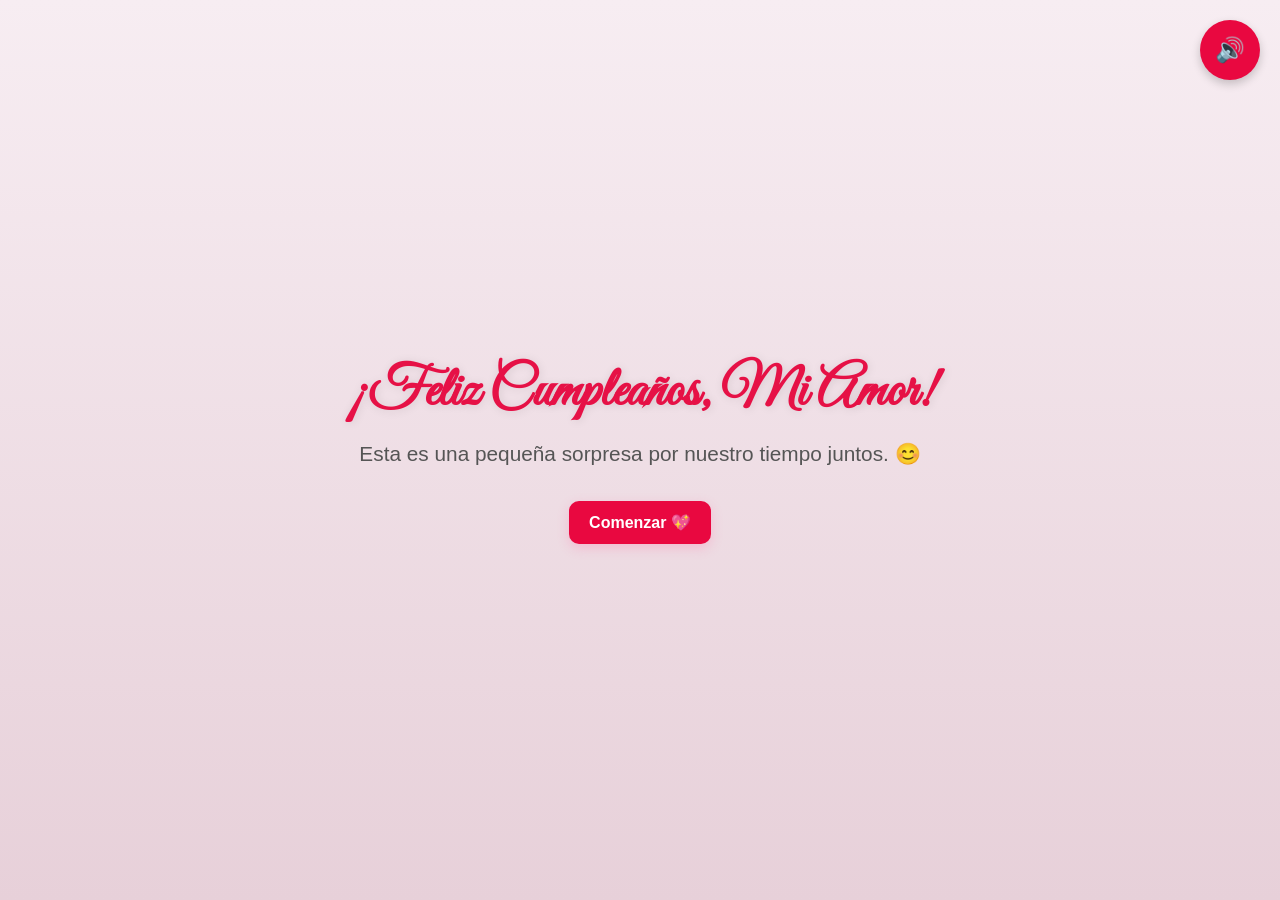
==== index.html @ 78c42988 "Add files via upload" ====
<!DOCTYPE html>
<html lang="es">
<head>
    <meta charset="UTF-8">
    <meta name="viewport" content="width=device-width, initial-scale=1.0">
    <title>Mi Amor Bello ❤️🎂</title>
    
    <link href="https://fonts.googleapis.com/css2?family=Great+Vibes&display=swap" rel="stylesheet">
    <link rel="stylesheet" href="style.css">
</head>

<body>
    
    <div class="screen-wrap">

        <section class="screen active" id="screen-bienvenida">
            <h1>¡Feliz Cumpleaños, Mi Amor!</h1>
            <p>Esta es una pequeña sorpresa por nuestro tiempo juntos. 😊</p>
            <button class="btn nextScreen" data-target="screen-video">Comenzar 💖</button> 
        </section>

        <section class="screen" id="screen-video">
            <h2>Amo nuestro tiempo juntos😘</h2>
            <video id="videoSorpresa" controls>
                <source src="video/Videocumple.mp4" type="video/mp4">
                Tu navegador no soporta video.
            </video>
            <button class="btn nextScreen" data-target="screen-collage">Siguiente 💌</button>
        </section>

        <section class="screen" id="screen-collage">
            <div id="collageContainer"></div>
            <div id="collageText">Te amo mucho ❤️</div>

            <div id="collageControls">
                <button class="btn" id="prevCollage">⬅</button>
                <button class="btn" id="nextCollage">➡</button>
            </div>

            <button class="btn nextScreen" data-target="screen-carta">Siguiente 💖</button>
        </section>

        <section class="screen" id="screen-carta">
            <h2 id="carta-titulo">Para Mi Amor</h2> 
            <div id="carta-corazon">💖✨</div> 
            <div id="carta-contenido">
                <p><strong>Mi amor, Hermoso...</strong></p>
                <p>Hoy es tu día especial y quiero</p>
                <p>que sepas lo mucho que significas para mí.</p>
                <p>Cada día a tu lado es un regalo, y tu sonrisa ilumina mi mundo. Eres mi compañero, mi mejor amigo, y el amor de mi vida.</p>
                <p>Espero que este día esté lleno de alegría y momentos inolvidables. Gracias por cada risa, cada aventura y cada instante que hemos compartido.</p>
                <p>Te amo con todo mi corazón, Mi Amor ❤️ ¡Feliz Cumpleaños!</p>
                <p>Con todo mi amor, Tu BB Hermosa 💕</p>
            </div>
            <button class="btn nextScreen" data-target="screen-ruleta">Siguiente 🎁</button>
        </section>

        <section class="screen" id="screen-ruleta">
            <h2>🎡 Ruleta del Amor</h2>
            <canvas id="ruleta" width="300" height="300"></canvas>
            <div id="resultadoRuleta"></div>
            <button class="btn" id="girarRuleta">Girar Ruleta</button>
            <button class="btn nextScreen" data-target="screen-cuponera">Siguiente</button>
        </section>

        <section class="screen" id="screen-cuponera">
            <h2>🎀 ¡Escoje el que mas te guste!</h2>
            <div id="cupones"></div>
            <button class="btn nextScreen" data-target="screen-bienvenida">Volver al inicio</button>
        </section>

    </div>

    <button id="toggleMusic" class="btn music-btn">🔊</button>

    <audio id="bgMusicElement" loop>
        <source src="music/Amor Completo (Letra).mp3" type="audio/mp3">
        Tu navegador no soporta el audio.
    </audio>

    <script src="script.js"></script>
</body>
</html>
---- style.css ----
:root {
   --bg: #FDF4FF;
  --accent: #e61146;
  --muted: #5E5A80;
  --card: #E2D9FF;
}

/* 🔧 Reset */
* {
  margin: 0;
  padding: 0;
  box-sizing: border-box;
}

html, body {
  height: 100%;
  width: 100%;
  font-family: 'Inter', sans-serif;
  background: var(--bg);
  overflow: hidden;
}

/* 📱 Contenedor principal */
.screen-wrap {
  position: relative;
  width: 100%;
  height: 100vh;
}

/* 🪟 Pantallas (secciones) - CORREGIDO */
.screen {
  position: absolute;
  inset: 0;
  display: flex;
  flex-direction: column;
  align-items: center;
  justify-content: center;
  padding: 20px;
  text-align: center;
  transition: opacity 0.5s ease, transform 0.5s ease;
  opacity: 0;
  transform: scale(0.95);
  pointer-events: none;
  visibility: hidden;
}

.screen.active {
  opacity: 1;
  transform: scale(1);
  pointer-events: auto;
  visibility: visible;
}

/* 💖 Botones generales */
.btn {
  padding: 12px 20px;
  margin-top: 15px;
  border-radius: 10px;
  border: none;
  background: #e90840;
  color: #fff;
  cursor: pointer;
  font-weight: 600;
  font-size: 1em;
  box-shadow: 0 4px 12px rgba(255, 111, 165, 0.3);
  transition: transform 0.2s, box-shadow 0.2s;
}

.btn:hover {
  transform: translateY(-2px);
  box-shadow: 0 6px 14px rgba(255, 111, 165, 0.4);
}

/* --- Estilo del Botón de Música Fijo --- */
.music-btn {
    position: fixed;
    top: 20px;
    right: 20px;
    padding: 15px;
    border-radius: 50%;
    font-size: 1.5em;
    line-height: 1;
    z-index: 9999;
    box-shadow: 0 4px 10px rgba(0, 0, 0, 0.2);
    margin-top: 0;
    transition: all 0.3s ease;
    width: 60px;
    height: 60px;
    display: flex;
    align-items: center;
    justify-content: center;
}

.music-btn:hover {
    transform: scale(1.1);
}

/* 🎀 BIENVENIDA */
#screen-bienvenida {
  background: linear-gradient(180deg, #f7edf2 0%, #e7d0d9 100%);
}

#screen-bienvenida h1 {
  font-family: 'Great Vibes', cursive;
  font-size: 3.5em;
  color: var(--accent);
  text-shadow: 1px 1px 10px rgba(0, 0, 0, 0.1);
  margin-bottom: 15px;
}

#screen-bienvenida p {
  font-size: 1.3em;
  color: #555;
  max-width: 80%;
  margin-bottom: 20px;
}

/* 🎥 VIDEO */
#screen-video {
  background: var(--bg);
}

#screen-video video {
  width: 90vw;
  max-width: 700px;
  max-height: 60vh;
  border-radius: 15px;
  box-shadow: 0 10px 25px rgba(0, 0, 0, 0.1);
  margin-bottom: 20px;
}

#screen-video h2 {
    font-size: 3em;
    color: #b1032e;
    margin-bottom: 20px;
    font-family: 'Great Vibes', cursive;
}

/* 🌸 COLLAGE */
#screen-collage {
  position: relative;
  width: 100%;
  height: 100vh;
  overflow: hidden;
  display: flex;
  flex-direction: column;
  align-items: center;
  justify-content: center;
  background: var(--bg);
  padding: 20px;
}

#collageContainer {
  flex-grow: 1;
  width: 90%;
  max-width: 600px;
  max-height: 60vh;
  background-size: contain;
  background-repeat: no-repeat;
  background-position: center;
  transition: background-image 0.8s ease;
  border-radius: 15px;
  box-shadow: 0 10px 30px rgba(0, 0, 0, 0.1);
  margin: 20px 0;
}

#collageText {
  text-align: center;
  width: 100%;
  font-family: 'Great Vibes', cursive;
  font-size: 2.5em;
  color: var(--accent);
  text-shadow: 0 0 10px rgba(255, 192, 203, 0.6);
  opacity: 0;
  transform: translateY(30px);
  transition: opacity 1s ease, transform 1s ease;
  margin: 15px 0;
}

#collageText.show {
  opacity: 1;
  transform: translateY(0);
}

#collageControls {
  display: flex;
  justify-content: center;
  gap: 30px;
  margin: 15px 0;
}

#collageControls .btn {
  background: #b1032e;
  border-radius: 25px;
  padding: 10px 20px;
  font-size: 1.2em;
  margin-top: 0;
}

/* 💌 CARTA */
#screen-carta {
  display: flex;
  flex-direction: column;
  align-items: center;
  justify-content: center;
  height: 100vh;
  background: var(--bg); 
  text-align: center;
  overflow: hidden;
  padding: 20px;
}

#carta-titulo {
  font-family: 'Great Vibes', cursive;
  font-size: 3em;
  color: #8B0000;
  margin-bottom: 15px;
  text-shadow: 1px 1px 5px rgba(0,0,0,0.1);
}

#carta-corazon {
  font-size: 2.5em;
  margin-bottom: 20px;
}

#carta-contenido { 
  width: 90%;
  max-width: 600px;
  max-height: 60vh;
  background: #fff;
  padding: 25px;
  border-radius: 20px;
  box-shadow: 0 8px 25px rgba(255, 92, 138, 0.2);
  font-family: 'Great Vibes', cursive;
  font-size: 1.5em;
  color: #050404;
  position: relative;
  z-index: 2;
  margin-bottom: 20px; 
  overflow-y: auto;
  text-align: center;
}

#carta-contenido p {
    margin-bottom: 10px;
}

#carta-contenido p:last-child {
    margin-bottom: 0;
}

/* 🎡 RULETA */
#screen-ruleta {
    display: flex;
    flex-direction: column;
    justify-content: center;
    align-items: center;
    height: 100vh;
    overflow: hidden;
    background: var(--bg);
    z-index: 1;
}

#screen-ruleta h2 {
    font-size: 3em;
    color: #b1032e;
    margin-bottom: 20px;
    font-family: 'Great Vibes', cursive;
    z-index: 2;
    position: relative;
}

#ruleta {
    width: 350px !important;
    height: 350px !important;
    max-width: 90vw;
    max-height: 50vh;
    background: #ffffff !important;
    border: 5px solid #830808 !important;
    border-radius: 50%;
    margin: 25px auto;
    box-shadow: 0 10px 30px rgba(0, 0, 0, 0.5);
    z-index: 999;
    position: relative;
    display: block !important;
    visibility: visible !important;
    opacity: 1 !important;
}

#resultadoRuleta {
    min-height: 40px;
    margin: 10px 0;
    font-size: 1.2em;
    color: #b1032e;
    z-index: 2;
}

#girarRuleta {
    z-index: 2;
    position: relative;
}

/* Animación del confeti */
.confetti {
    position: absolute;
    width: 10px;
    height: 10px;
    border-radius: 50%;
    pointer-events: none;
    z-index: 9;
    animation: fall linear forwards;
}

@keyframes fall {
    0% { transform: translateY(0) rotate(0deg); opacity: 1; }
    100% { transform: translateY(100vh) rotate(720deg); opacity: 0; }
}

/* Notificación de premio */
.prize-notification {
    font-family: 'Great Vibes', cursive;
    text-align: center;
}

/* 🎀 CUPONERA */
#screen-cuponera {
    display: flex;
    flex-direction: column;
    align-items: center;
    justify-content: center;
    background: var(--bg);
    overflow-y: auto;
    padding: 40px 20px;
}

#screen-cuponera h2 {
    font-size: 3em;
    color: #b1032e;
    margin-bottom: 30px;
    font-family: 'Great Vibes', cursive;
}

#cupones {
    display: flex;
    flex-wrap: wrap;
    justify-content: center;
    gap: 30px;
    padding: 20px;
    max-width: 90%;
    margin-bottom: 20px;
}

.cupon {
    width: 200px;
    height: 100px;
    background: #FFEDF0;
    color: #b1032e;
    border: 3px solid #b1032e;
    display: flex;
    align-items: center;
    justify-content: center;
    padding: 10px 20px;
    text-align: center;
    font-size: 1em;
    font-weight: bold;
    cursor: pointer;
    position: relative;
    overflow: hidden;
    border-radius: 10px;
    outline: 2px dashed #ffb3c6;
    outline-offset: -7px; 
    box-shadow: 0 5px 15px rgba(0, 0, 0, 0.2);
    transition: transform 0.3s, box-shadow 0.3s;
}

.cupon:hover {
    transform: scale(1.05);
    box-shadow: 0 8px 20px rgba(0, 0, 0, 0.3);
}

.cupon::before {
    content: '';
    position: absolute;
    width: 20px;
    height: 20px;
    top: 50%;
    left: -10px;
    transform: translateY(-50%);
    border-radius: 50%;
    background: var(--bg);
    border: 3px solid #b1032e;
    z-index: 10;
}

.cupon::after {
    content: '';
    position: absolute;
    width: 20px;
    height: 20px;
    top: 50%;
    right: -10px;
    transform: translateY(-50%);
    border-radius: 50%;
    background: var(--bg);
    border: 3px solid #b1032e;
    z-index: 10;
}

/* 📱 Media Queries */
@media (max-width: 768px) {
  #screen-bienvenida h1 {
    font-size: 2.5em;
  }

  #screen-bienvenida p {
    font-size: 1.1em;
  }

  #collageText {
    font-size: 1.8em;
  }

  #carta-titulo {
      font-size: 2.5em;
  }
  
  #carta-contenido {
    font-size: 1.2em;
    padding: 20px;
    max-height: 65vh;
  }

  #ruleta {
    width: 280px;
    height: 280px;
  }

  #screen-ruleta h2,
  #screen-cuponera h2 {
    font-size: 2em;
  }

  .cupon {
    width: 150px;
    height: 90px;
    font-size: 0.9em;
  }
}

@media (max-width: 480px) {
    #carta-titulo {
        font-size: 2em;
    }
    
    #carta-corazon {
        font-size: 2em;
    }
    
    #carta-contenido {
        font-size: 1em;
        padding: 15px;
    }

    .cupon {
        width: 130px;
        height: 80px;
        font-size: 0.85em;
    }
    
    #ruleta {
        width: 250px;
        height: 250px;
    }
}
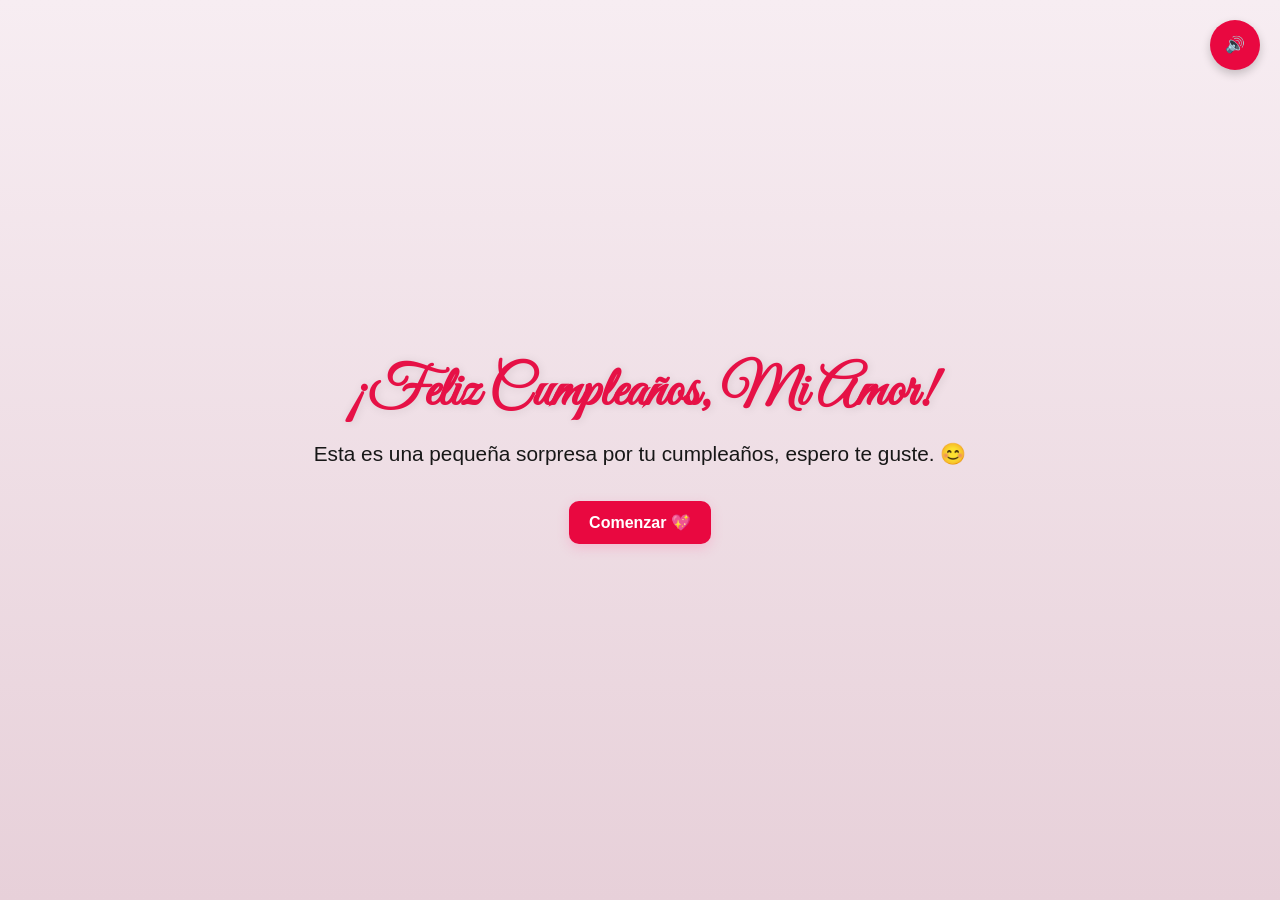
==== commit b891199c: "Add files via upload" ====
--- a/index.html
+++ b/index.html
@@ -15,7 +15,7 @@
 
         <section class="screen active" id="screen-bienvenida">
             <h1>¡Feliz Cumpleaños, Mi Amor!</h1>
-            <p>Esta es una pequeña sorpresa por nuestro tiempo juntos. 😊</p>
+            <p>Esta es una pequeña sorpresa por tu cumpleaños, espero te guste. 😊</p>
             <button class="btn nextScreen" data-target="screen-video">Comenzar 💖</button> 
         </section>
 
@@ -55,13 +55,14 @@
             <button class="btn nextScreen" data-target="screen-ruleta">Siguiente 🎁</button>
         </section>
 
-        <section class="screen" id="screen-ruleta">
-            <h2>🎡 Ruleta del Amor</h2>
-            <canvas id="ruleta" width="300" height="300"></canvas>
-            <div id="resultadoRuleta"></div>
-            <button class="btn" id="girarRuleta">Girar Ruleta</button>
-            <button class="btn nextScreen" data-target="screen-cuponera">Siguiente</button>
-        </section>
+       <section class="screen" id="screen-ruleta">
+    <h2>🎡 Ruleta del Amor</h2>
+    <canvas id="ruleta" width="300" height="300"></canvas>
+    <div id="ruleta-puntero"></div> 
+    <div id="resultadoRuleta"></div>
+    <button class="btn" id="girarRuleta">Girar Ruleta</button>
+    <button class="btn nextScreen" data-target="screen-cuponera">Siguiente</button>
+</section>
 
         <section class="screen" id="screen-cuponera">
             <h2>🎀 ¡Escoje el que mas te guste!</h2>
--- a/style.css
+++ b/style.css
@@ -78,14 +78,14 @@
     right: 20px;
     padding: 15px;
     border-radius: 50%;
-    font-size: 1.5em;
+    font-size: 1em;
     line-height: 1;
     z-index: 9999;
     box-shadow: 0 4px 10px rgba(0, 0, 0, 0.2);
     margin-top: 0;
     transition: all 0.3s ease;
-    width: 60px;
-    height: 60px;
+    width: 50px;
+    height: 50px;
     display: flex;
     align-items: center;
     justify-content: center;
@@ -110,7 +110,7 @@
 
 #screen-bienvenida p {
   font-size: 1.3em;
-  color: #555;
+  color: #171717;
   max-width: 80%;
   margin-bottom: 20px;
 }
@@ -121,7 +121,7 @@
 }
 
 #screen-video video {
-  width: 90vw;
+  width: 50vw;
   max-width: 700px;
   max-height: 60vh;
   border-radius: 15px;
@@ -130,7 +130,7 @@
 }
 
 #screen-video h2 {
-    font-size: 3em;
+    font-size: 2em;
     color: #b1032e;
     margin-bottom: 20px;
     font-family: 'Great Vibes', cursive;
@@ -154,14 +154,14 @@
   flex-grow: 1;
   width: 90%;
   max-width: 600px;
-  max-height: 60vh;
+  max-height: 50vh;
   background-size: contain;
   background-repeat: no-repeat;
   background-position: center;
   transition: background-image 0.8s ease;
   border-radius: 15px;
   box-shadow: 0 10px 30px rgba(0, 0, 0, 0.1);
-  margin: 20px 0;
+  margin: 15px 0;
 }
 
 #collageText {
@@ -174,7 +174,7 @@
   opacity: 0;
   transform: translateY(30px);
   transition: opacity 1s ease, transform 1s ease;
-  margin: 15px 0;
+  margin: 1px 0;
 }
 
 #collageText.show {
@@ -214,13 +214,13 @@
   font-family: 'Great Vibes', cursive;
   font-size: 3em;
   color: #8B0000;
-  margin-bottom: 15px;
+  margin-bottom: 1px;
   text-shadow: 1px 1px 5px rgba(0,0,0,0.1);
 }
 
 #carta-corazon {
-  font-size: 2.5em;
-  margin-bottom: 20px;
+  font-size: 2em;
+  margin-bottom: 10px;
 }
 
 #carta-contenido { 
@@ -264,7 +264,7 @@
 #screen-ruleta h2 {
     font-size: 3em;
     color: #b1032e;
-    margin-bottom: 20px;
+    margin-bottom: 10px;
     font-family: 'Great Vibes', cursive;
     z-index: 2;
     position: relative;
@@ -278,8 +278,8 @@
     background: #ffffff !important;
     border: 5px solid #830808 !important;
     border-radius: 50%;
-    margin: 25px auto;
-    box-shadow: 0 10px 30px rgba(0, 0, 0, 0.5);
+    margin: 10px;
+    box-shadow: 0 1px 20px rgba(0, 0, 0, 0.5);
     z-index: 999;
     position: relative;
     display: block !important;
@@ -293,6 +293,23 @@
     font-size: 1.2em;
     color: #b1032e;
     z-index: 2;
+}
+#ruleta-puntero {
+    position: absolute;
+    /* Posicionarlo en el centro superior del canvas */
+    top: 50%; /* Esto se ajustará con el transform */
+    left: 50%;
+    transform: translate(-50%, calc(-50% - 175px)); /* Centra y sube 175px (mitad de ruleta + margen) */
+    
+    /* Forma del triángulo */
+    width: 0;
+    height: 0;
+    border-left: 15px solid transparent;
+    border-right: 15px solid transparent;
+    /* Color del triángulo y borde */
+    border-top: 25px solid #5cc1ff; /* El triángulo apunta hacia abajo */
+    box-shadow: 0 0 5px rgba(0, 0, 0, 0.5);
+    z-index: 1000; /* Asegura que esté por encima de la ruleta */
 }
 
 #girarRuleta {
@@ -334,9 +351,9 @@
 }
 
 #screen-cuponera h2 {
-    font-size: 3em;
+    font-size: 2em;
     color: #b1032e;
-    margin-bottom: 30px;
+    margin-bottom: 10px;
     font-family: 'Great Vibes', cursive;
 }
 
@@ -344,10 +361,10 @@
     display: flex;
     flex-wrap: wrap;
     justify-content: center;
-    gap: 30px;
-    padding: 20px;
+    gap: 15px;
+    padding: 10px;
     max-width: 90%;
-    margin-bottom: 20px;
+    margin-bottom: 10px;
 }
 
 .cupon {
@@ -413,7 +430,7 @@
   }
 
   #screen-bienvenida p {
-    font-size: 1.1em;
+    font-size: 1.5em;
   }
 
   #collageText {
@@ -462,9 +479,12 @@
     }
 
     .cupon {
-        width: 130px;
-        height: 80px;
-        font-size: 0.85em;
+        width: 40vw; /* Usamos casi todo el ancho de la pantalla */
+        height: 70px;
+        /* Hacemos la fuente más legible */
+        font-size: 1em; 
+        /* Eliminamos el gap forzado si ahora ocupan todo el ancho */
+        margin-bottom: 1px;
     }
     
     #ruleta {
